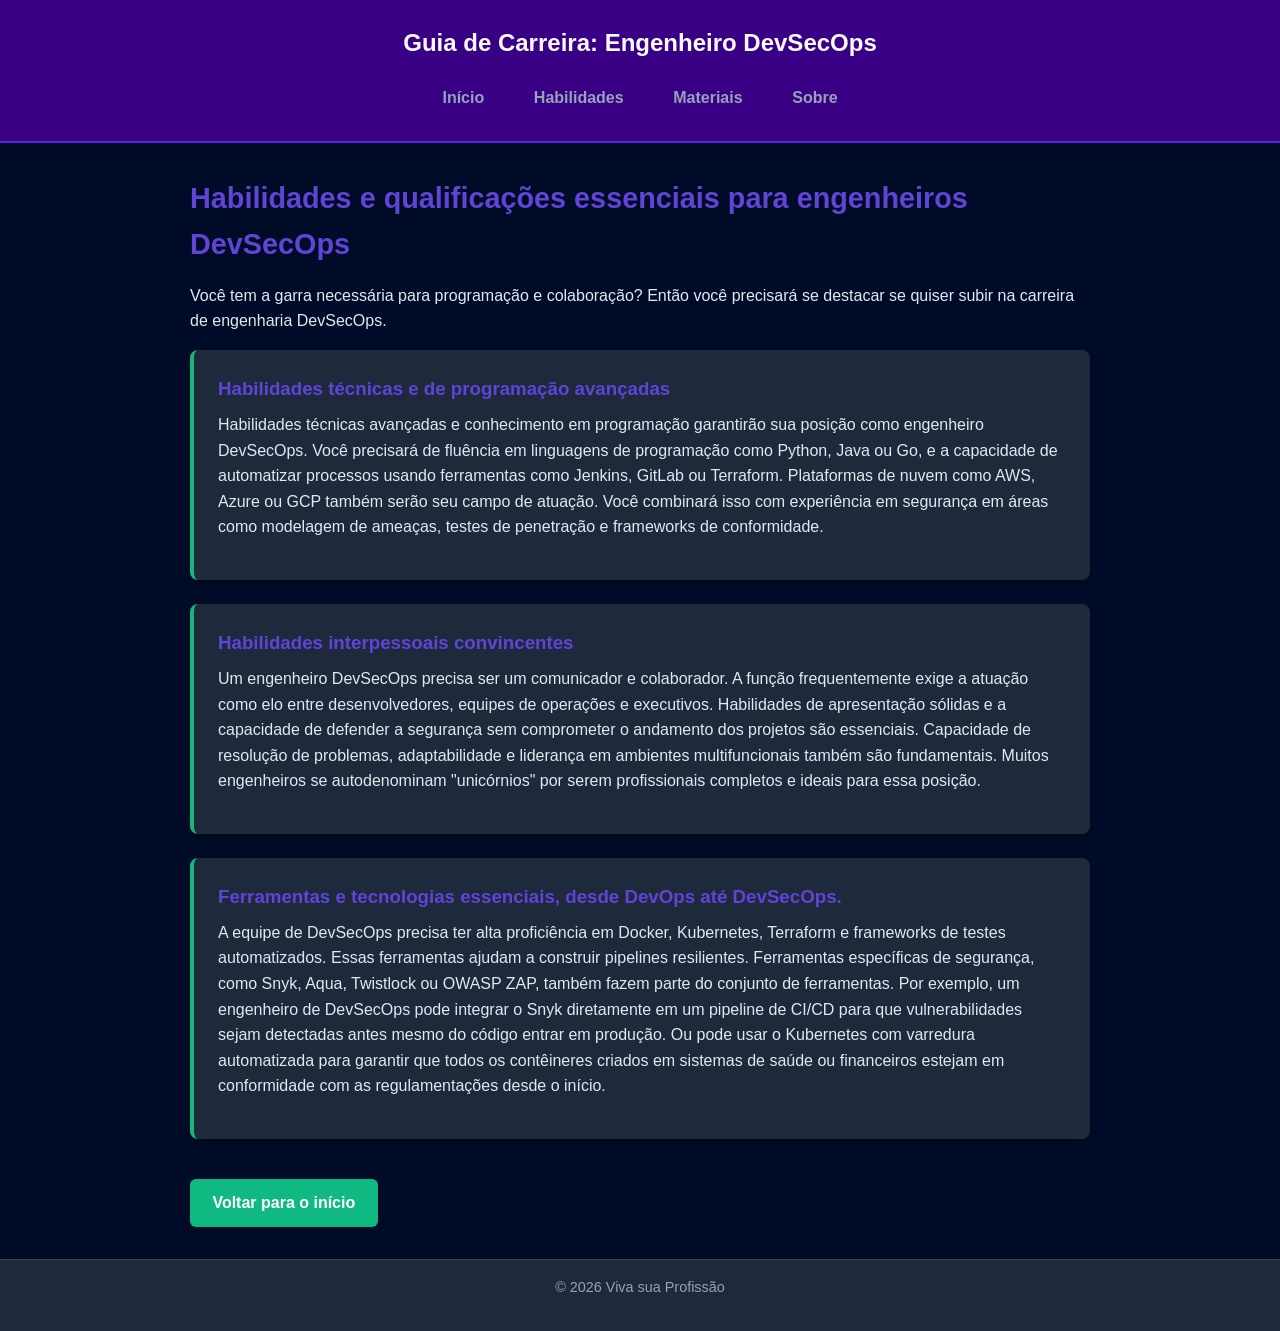
==== pages/habilidades.html @ 8c01f2d5 "configuration paste css" ====
<!DOCTYPE html>
<html lang="pt-br">
<head>
    <meta charset="UTF-8">
    <meta name="viewport" content="width=device-width, initial-scale=1.0">
    <meta name="description" content="Descubra as habilidades necessárias para se tornar um Engenheiro de DevSecOps atráves de certificações, laboratórios, livros e cursos.">
    <title>Habilidades | Viva sua Profissão </title>
    <link rel="stylesheet" href="../css/style.css">
</head>
<body>
    <header id="header-principle">
        <h1>Guia de Carreira: Engenheiro DevSecOps</h1>
        <nav>
            <a href="../index.html">Início</a>
            <a href="/pages/habilidades.html">Habilidades</a>
            <a href="/pages/materiais.html">Materiais</a>
            <a href="/pages/sobre.html">Sobre</a>
        </nav>
    </header>

    <main>
        <h2>Habilidades e qualificações essenciais para engenheiros DevSecOps</h2>
        <p>Você tem a garra necessária para programação e colaboração? Então você precisará se destacar se quiser subir na carreira de engenharia DevSecOps. </p>
        
        <section class="card-ability">
            <h3>Habilidades técnicas e de programação avançadas</h3>
            <p>Habilidades técnicas avançadas e conhecimento em programação garantirão sua posição como engenheiro DevSecOps. Você precisará de fluência em linguagens de programação como Python, Java ou Go, e a capacidade de automatizar processos usando ferramentas como Jenkins, GitLab ou Terraform. Plataformas de nuvem como AWS, Azure ou GCP também serão seu campo de atuação. Você combinará isso com experiência em segurança em áreas como modelagem de ameaças, testes de penetração e frameworks de conformidade.</p>
        </section>

        <section class="card-ability">
            <h3>Habilidades interpessoais convincentes</h3>
            <p>Um engenheiro DevSecOps precisa ser um comunicador e colaborador. A função frequentemente exige a atuação como elo entre desenvolvedores, equipes de operações e executivos. Habilidades de apresentação sólidas e a capacidade de defender a segurança sem comprometer o andamento dos projetos são essenciais. Capacidade de resolução de problemas, adaptabilidade e liderança em ambientes multifuncionais também são fundamentais. Muitos engenheiros se autodenominam "unicórnios" por serem profissionais completos e ideais para essa posição.</p>
        </section>
        
        <section class="card-ability">
            <h3>Ferramentas e tecnologias essenciais, desde DevOps até DevSecOps.</h3>
            <p>A equipe de DevSecOps precisa ter alta proficiência em Docker, Kubernetes, Terraform e frameworks de testes automatizados. Essas ferramentas ajudam a construir pipelines resilientes. Ferramentas específicas de segurança, como Snyk, Aqua, Twistlock ou OWASP ZAP, também fazem parte do conjunto de ferramentas. Por exemplo, um engenheiro de DevSecOps pode integrar o Snyk diretamente em um pipeline de CI/CD para que vulnerabilidades sejam detectadas antes mesmo do código entrar em produção. Ou pode usar o Kubernetes com varredura automatizada para garantir que todos os contêineres criados em sistemas de saúde ou financeiros estejam em conformidade com as regulamentações desde o início.</p>
        </section>
            
        <a href="../index.html" class="btn">Voltar para o início</a> 
    </main>

    <footer>
            <p>&copy; 2026 Viva sua Profissão</p>
    </footer> 
</body>
</html>
---- css/style.css ----
* {
    margin: 0;
    padding: 0;
    box-sizing: border-box;
    font-family: 'Segoe UI', Tahoma, Geneva, Verdana, sans-serif;
}

body {
    background-color: #000c27; 
    color: #e2e8f0;
    line-height: 1.6;
    display: flex;
    flex-direction: column;
    min-height: 100vh;
}

#header-principle {
    background-color: #390085;
    padding: 1.5rem 2rem;
    border-bottom: 2px solid #5b25d8; 
    text-align: center;
}

#banner-img {
    display: block;
    margin: 0 auto 2rem auto;
    width: 100%;            
    max-width: 750px;        
    height: auto;           
    border-radius: 10px; 
}

#header-principle h1 {
    font-size: 1.5rem;
    color: #f8fafc;
    margin-bottom: 1rem;
}

nav {
    display: flex;
    justify-content: center;
    gap: 1.5rem;
    flex-wrap: wrap;
}

nav a {
    color: #94a3b8;
    text-decoration: none;
    font-weight: bold;
    padding: 0.4rem 0.8rem;
    border-radius: 5px;
    transition: 0.3s;
}

nav a:hover {
    color: #5324d3;
    background-color: #0f172a;
}

/* Conteúdo Principal */
main {
    max-width: 900px;
    width: 90%;
    margin: 2rem auto;
    flex: 1; /* Empurra o footer para o final da tela */
}

h2 {
    color: #5f44d6;
    margin-bottom: 1rem;
    font-size: 1.8rem;
}

h3 {
    color: #5f44d8;
    margin-bottom: 0.5rem;
}

p {
    margin-bottom: 1rem;
}

.card-ability {
    background-color: #1e293b;
    padding: 1.5rem;
    border-radius: 8px;
    border-left: 4px solid #10b981;
    margin-bottom: 1.5rem;
    box-shadow: 0 4px 6px rgba(0, 0, 0, 0.3);
}

.btn {
    display: inline-block;
    background-color: #10b981;
    color: #ffffff;
    padding: 0.7rem 1.4rem;
    text-decoration: none;
    font-weight: bold;
    border-radius: 6px;
    margin-top: 1rem;
    transition: 0.3s;
}

.btn:hover {
    background-color: #6436a0;
    color: #ffffff;
}

footer {
    background-color: #1e293b;
    text-align: center;
    padding: 1rem;
    color: #94a3b8;
    font-size: 0.9rem;
    border-top: 1px solid #334155;
}
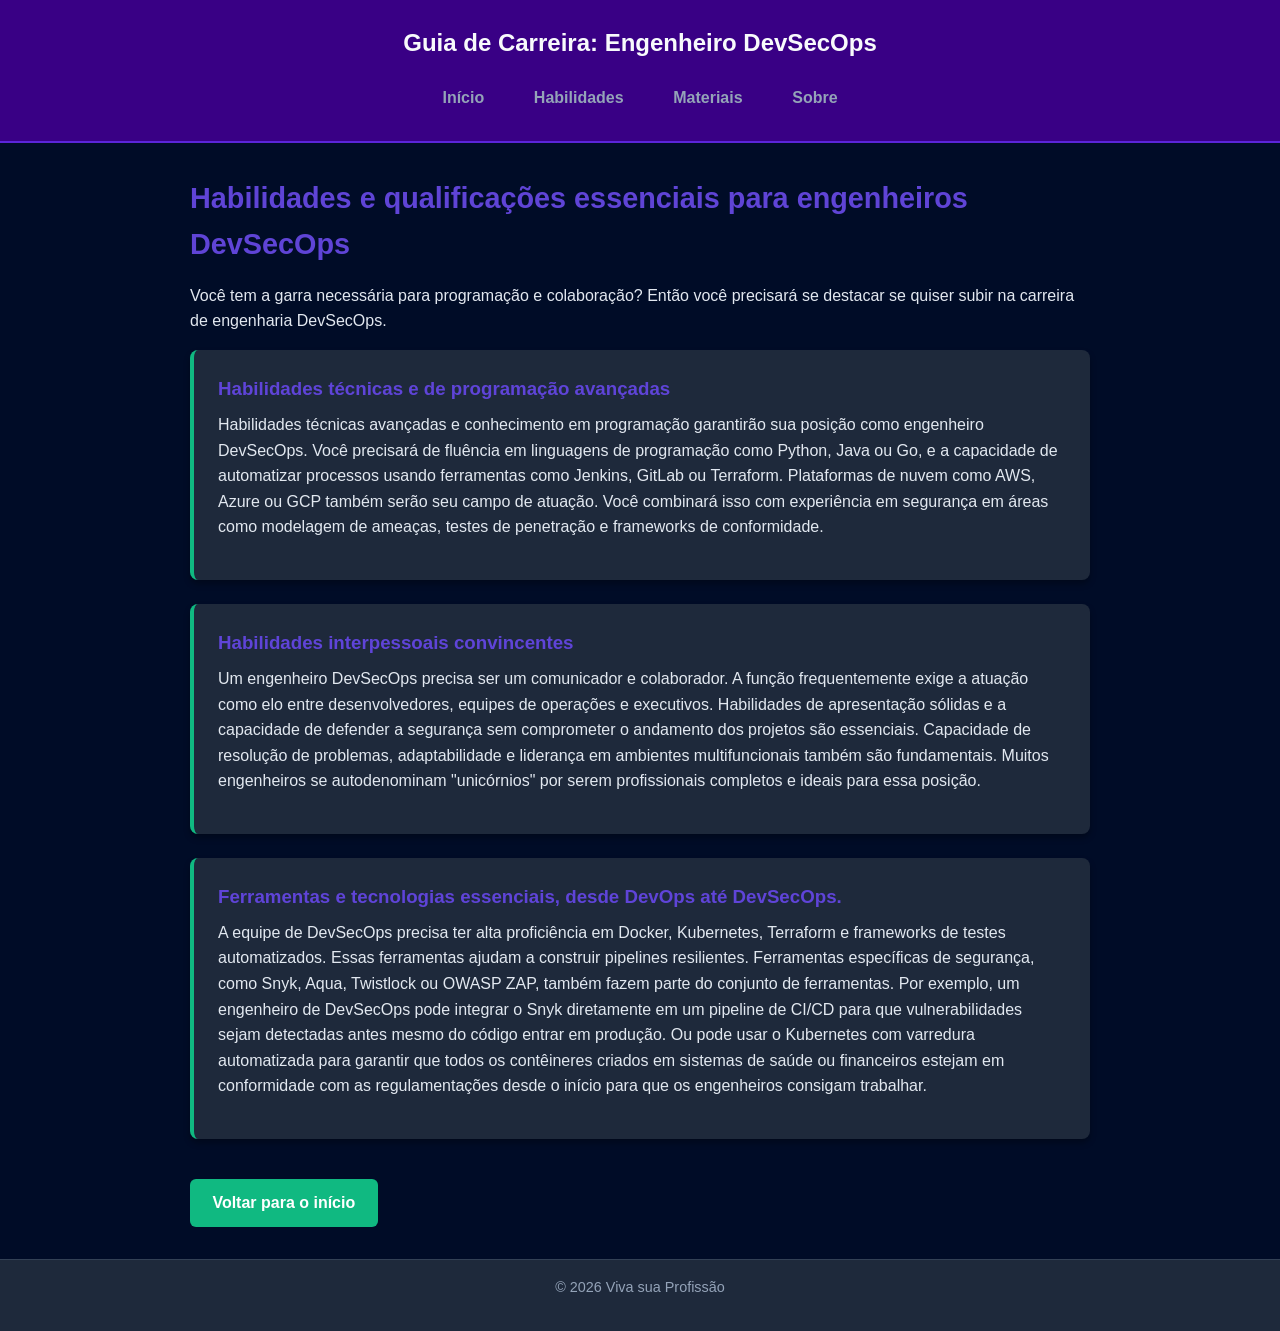
==== commit dcc604d3: "atualiza a pasta pages" ====
--- a/pages/habilidades.html
+++ b/pages/habilidades.html
@@ -34,7 +34,7 @@
         
         <section class="card-ability">
             <h3>Ferramentas e tecnologias essenciais, desde DevOps até DevSecOps.</h3>
-            <p>A equipe de DevSecOps precisa ter alta proficiência em Docker, Kubernetes, Terraform e frameworks de testes automatizados. Essas ferramentas ajudam a construir pipelines resilientes. Ferramentas específicas de segurança, como Snyk, Aqua, Twistlock ou OWASP ZAP, também fazem parte do conjunto de ferramentas. Por exemplo, um engenheiro de DevSecOps pode integrar o Snyk diretamente em um pipeline de CI/CD para que vulnerabilidades sejam detectadas antes mesmo do código entrar em produção. Ou pode usar o Kubernetes com varredura automatizada para garantir que todos os contêineres criados em sistemas de saúde ou financeiros estejam em conformidade com as regulamentações desde o início.</p>
+            <p>A equipe de DevSecOps precisa ter alta proficiência em Docker, Kubernetes, Terraform e frameworks de testes automatizados. Essas ferramentas ajudam a construir pipelines resilientes. Ferramentas específicas de segurança, como Snyk, Aqua, Twistlock ou OWASP ZAP, também fazem parte do conjunto de ferramentas. Por exemplo, um engenheiro de DevSecOps pode integrar o Snyk diretamente em um pipeline de CI/CD para que vulnerabilidades sejam detectadas antes mesmo do código entrar em produção. Ou pode usar o Kubernetes com varredura automatizada para garantir que todos os contêineres criados em sistemas de saúde ou financeiros estejam em conformidade com as regulamentações desde o início para que os engenheiros consigam trabalhar.</p>
         </section>
             
         <a href="../index.html" class="btn">Voltar para o início</a> 
